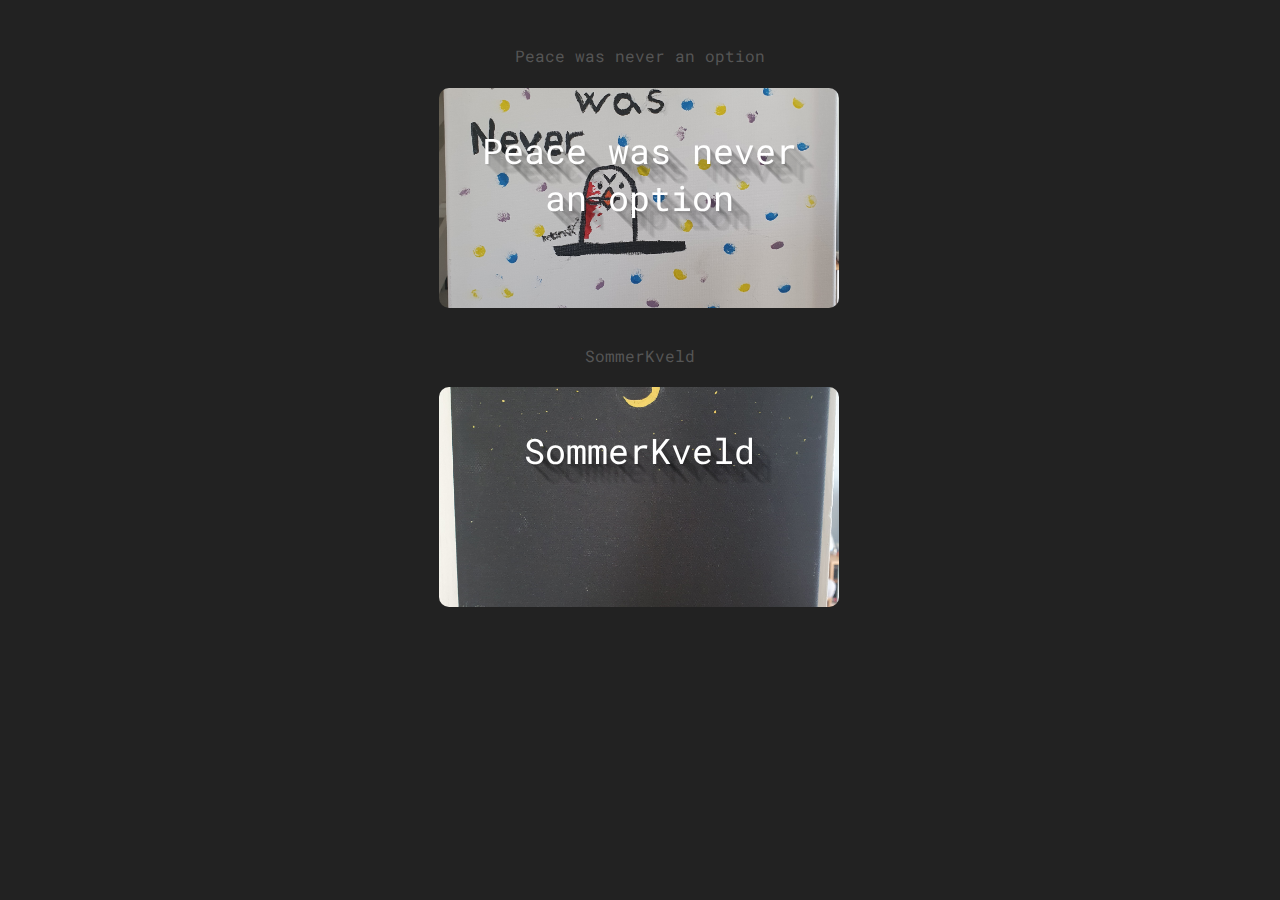
==== index.html @ 7970b5cd "chrome commit" ====
<!-- horizontal -->


<!DOCTYPE html>
<html lang="en">
<head>
  <meta charset="UTF-8">
  <meta name="viewport" content="width=device-width, initial-scale=1.0">
  <title>Nora's Portafolio</title>
  <link rel="stylesheet" href="styles.css">
  <script src="script.js"></script>
</head>
<h4>Peace was never an option</h4>
<body>
<div class="flip">
        <div class="front" style="background-image: url('images/peace_non_option.jpg')">
            <h1 class="text-shadow">Peace was never an option</hi>
        </div>
<div class="back">
        
        <p>Nora Ochando Flåtten
            dato 01 - 2024
            Pris 100 NOK
            Lerret 40x50 cm
            Acrylic
            </p>
            <a href="#popup" class="btn btn--white" onclick="showAlert()">Select</a>
</div>

</div>

<h4>SommerKveld</h4>
<div class="flip">
    <div class="front" style="background-image: url('images/sommerkveld.jpg')">
       <h1 class="text-shadow">SommerKveld</hi>
    </div>
    <div class="back">

       <p>Nora Ochando Flåtten
        dato 01 - 2024
        Pris 100 NOK
        Lerret 20x20 cm
        Acrylic</p>
        <a href="#popup" class="btn btn--white" onclick="showAlert()">Select</a>
    </div>
</div>


</body>
---- styles.css ----
@import url('https://fonts.googleapis.com/css?family=Roboto+Mono');

* {
  box-sizing: border-box;
  font-weight: normal;
}

body {
  color: #555;
  background: #222;
  text-align: center;
  font-family: 'Roboto Mono';
  padding: 1em;
}

h1 {
  font-size: 2.2em;
}


.flip {
    position: relative;
    >.front,
    >.back {
        display: block;
        transition-timing-function: cubic-bezier(.175, .885, .32, 1.275);
        transition-duration: .5s;
        transition-property: transform, opacity;
    }
    >.front {
        transform: rotateY(0deg);
    }
    >.back {
        position: absolute;
        opacity: 0;
        top: 0px;
        left: 0px;
        width: 100%;
        height: 100%;
        transform: rotateY(-180deg);
    }
    &:hover {
        >.front {
            transform: rotateY(180deg);
        }
        >.back {
            opacity: 1;
            transform: rotateY(0deg);
        }
    }
    &.flip-vertical {
        >.back {
            transform: rotateX(-180deg);
        }
        &:hover {
            >.front {
                transform: rotateX(180deg);
            }
            >.back {
                transform: rotateX(0deg);
            }
        }
    }
}


.flip {
    position: relative;
    display: inline-block;
    margin-right: 2px;
    margin-bottom: 1em;
    width: 400px;
    >.front,
    >.back {
      display: block;
      color: white;
      width: inherit;
      background-size: cover!important;
      background-position: center!important;
      height: 220px;
      padding: 1em 2em;
      background: #313131;
      border-radius: 10px;
      p {
        font-size: 0.9125rem;
        line-height: 160%;
        color: #999;
      }
    }
}

.text-shadow {
text-shadow: 1px 1px rgba(0, 0, 0, 0.04), 2px 2px rgba(0, 0, 0, 0.04), 3px 3px rgba(0, 0, 0, 0.04), 4px 4px rgba(0, 0, 0, 0.04), 0.125rem 0.125rem rgba(0, 0, 0, 0.04), 6px 6px rgba(0, 0, 0, 0.04), 7px 7px rgba(0, 0, 0, 0.04), 8px 8px rgba(0, 0, 0, 0.04), 9px 9px rgba(0, 0, 0, 0.04), 0.3125rem 0.3125rem rgba(0, 0, 0, 0.04), 11px 11px rgba(0, 0, 0, 0.04), 12px 12px rgba(0, 0, 0, 0.04), 13px 13px rgba(0, 0, 0, 0.04), 14px 14px rgba(0, 0, 0, 0.04), 0.625rem 0.625rem rgba(0, 0, 0, 0.04), 16px 16px rgba(0, 0, 0, 0.04), 17px 17px rgba(0, 0, 0, 0.04), 18px 18px rgba(0, 0, 0, 0.04), 19px 19px rgba(0, 0, 0, 0.04), 1.25rem 1.25rem rgba(0, 0, 0, 0.04);
}
.flip-container {
    perspective: 1000px;
  }
  
  .flipper {
    width: 200px;
    height: 200px;
    position: relative;
    transform-style: preserve-3d;
    transition: transform 0.5s;
  }

  
.image {
    width: 200px;
    height: 200px;
    transition: transform 0.5s;
    transform-style: preserve-3d;
  }
  .flipped {
    transform: rotateY(180deg);
  }
  
  .flip-container:hover .flipper {
    transform: rotateY(180deg);
  }
  
  .front{
    width: 10%;
    height: 10%;

  
  }
  .back {
    width: 100%;
    height: 100%;
    position: absolute;
    backface-visibility: hidden;
  }
  
  .front {
    z-index: 2;
  }
  
  .back {
    transform: rotateY(180deg);
  }
  @keyframes flip {
    0% {
      transform: rotateY(0deg);
    }
    50% {
      transform: rotateY(90deg);
      background-image: url('back-1.jpg');
    }
    100% {
      transform: rotateY(180deg);
    }
  }

  .btn, .btn:link, .btn:visited {
    text-transform: uppercase;
    text-decoration: none;
    padding: 1.5rem 4rem;
    display: inline-block;
    border-radius: 0.5rem;
    -webkit-transition: all 0.2s;
    transition: all 0.2s;
    position: relative;
    font-size: 1.6rem;
    border: none;
    cursor: pointer;
  }
  
  .btn:hover {
    -webkit-transform: translateY(-3px);
            transform: translateY(-3px);
    -webkit-box-shadow: 0 1rem 2rem rgba(0, 0, 0, 0.2);
            box-shadow: 0 1rem 2rem rgba(0, 0, 0, 0.2);
  }
  
  .btn:hover::after {
    -webkit-transform: scaleX(1.4) scaleY(1.6);
            transform: scaleX(1.4) scaleY(1.6);
    opacity: 0;
  }
  
  .btn:active, .btn:focus {
    outline: none;
    -webkit-transform: translateY(-1px);
            transform: translateY(-1px);
    -webkit-box-shadow: 0 0.5rem 1rem rgba(0, 0, 0, 0.2);
            box-shadow: 0 0.5rem 1rem rgba(0, 0, 0, 0.2);
  }
  
  .btn--white {
    background-color: #fff;
    color: #777;
  }
  
  .btn--white::after {
    background-color: #fff;
  }
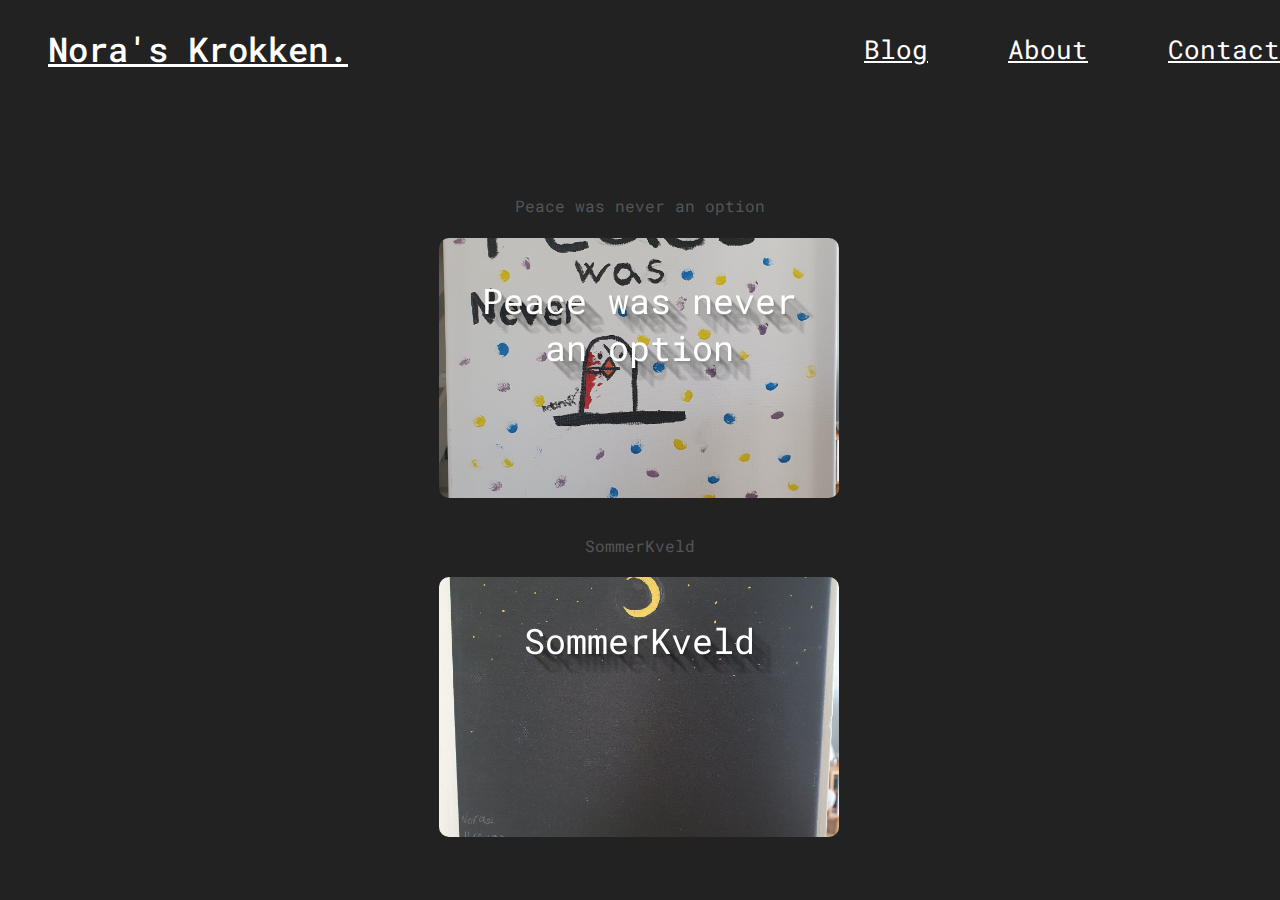
==== commit 99ff03ab: "shop" ====
--- a/index.html
+++ b/index.html
@@ -1,49 +1,67 @@
-<!-- horizontal -->
-
-
-<!DOCTYPE html>
-<html lang="en">
-<head>
-  <meta charset="UTF-8">
-  <meta name="viewport" content="width=device-width, initial-scale=1.0">
-  <title>Nora's Portafolio</title>
-  <link rel="stylesheet" href="styles.css">
-  <script src="script.js"></script>
-</head>
-<h4>Peace was never an option</h4>
-<body>
-<div class="flip">
-        <div class="front" style="background-image: url('images/peace_non_option.jpg')">
-            <h1 class="text-shadow">Peace was never an option</hi>
-        </div>
-<div class="back">
-        
-        <p>Nora Ochando Flåtten
-            dato 01 - 2024
-            Pris 100 NOK
-            Lerret 40x50 cm
-            Acrylic
-            </p>
-            <a href="#popup" class="btn btn--white" onclick="showAlert()">Select</a>
-</div>
-
-</div>
-
-<h4>SommerKveld</h4>
-<div class="flip">
-    <div class="front" style="background-image: url('images/sommerkveld.jpg')">
-       <h1 class="text-shadow">SommerKveld</hi>
-    </div>
-    <div class="back">
-
-       <p>Nora Ochando Flåtten
-        dato 01 - 2024
-        Pris 100 NOK
-        Lerret 20x20 cm
-        Acrylic</p>
-        <a href="#popup" class="btn btn--white" onclick="showAlert()">Select</a>
-    </div>
-</div>
-
-
+<!-- horizontal -->
+
+
+<!DOCTYPE html>
+<html lang="en">
+<head>
+  <meta charset="UTF-8">
+  <meta name="viewport" content="width=device-width, initial-scale=1.0">
+  <title>Nora's Portafolio</title>
+  <link rel="stylesheet" href="styles.css">
+  <script src="script.js"></script>
+  <nav class="navbar">
+    <a href="#" class="nav-logo">Nora's Krokken.</a>
+    <ul class="nav-menu">
+        <li class="nav-item">
+            <a href="#" class="nav-link">Blog</a>
+        </li>
+        <li class="nav-item">
+            <a href="#" class="nav-link">About</a>
+        </li>
+        <li class="nav-item">
+            <a href="#" class="nav-link">Contact</a>
+        </li>
+    </ul>
+    <div class="hamburger">
+        <span class="bar"></span>
+        <span class="bar"></span>
+        <span class="bar"></span>
+    </div>
+</nav>
+<script>"scripts/hamburguer.js"</script>
+</head>
+
+<body>
+<div class="operas">
+<h4>Peace was never an option</h4>
+<div class="flip">
+        <div class="front" style="background-image: url('images/peace_non_option.jpg')">
+            <h1 class="text-shadow">Peace was never an option</hi>
+        </div>
+<div class="back">
+        
+        <p id="title">Peace was never an option</p>
+        <p> dato 01 - 2024</p>
+        <p Pris id="price">100 NOK</p>
+        <p> Acrylic - Lerret 40x50 cm </p>
+        <a href="#popup" class="btn btn--white" onclick="addToCart()">Select</a>
+        
+</div>
+</div>
+<h4>SommerKveld</h4>
+<div class="flip">
+    <div class="front" style="background-image: url('images/sommerkveld.jpg')">
+       <h1 class="text-shadow">SommerKveld</hi>
+    </div>
+    <div class="back">
+
+        <p id="title">SommerKveld</p>
+        <p> dato 01 - 2024</p>
+        <p id="price">100 NOK </p>
+        <p> Acrylic - Lerret 20x20 cm</p>
+        <a href="#popup" class="btn btn--white" onclick="addToCart()">Select</a>
+    </div>
+</div>
+</div>
+
 </body>--- a/styles.css
+++ b/styles.css
@@ -1,198 +1,308 @@
-@import url('https://fonts.googleapis.com/css?family=Roboto+Mono');
-
-* {
-  box-sizing: border-box;
-  font-weight: normal;
-}
-
-body {
-  color: #555;
-  background: #222;
-  text-align: center;
-  font-family: 'Roboto Mono';
-  padding: 1em;
-}
-
-h1 {
-  font-size: 2.2em;
-}
-
-
-.flip {
-    position: relative;
-    >.front,
-    >.back {
-        display: block;
-        transition-timing-function: cubic-bezier(.175, .885, .32, 1.275);
-        transition-duration: .5s;
-        transition-property: transform, opacity;
-    }
-    >.front {
-        transform: rotateY(0deg);
-    }
-    >.back {
-        position: absolute;
-        opacity: 0;
-        top: 0px;
-        left: 0px;
-        width: 100%;
-        height: 100%;
-        transform: rotateY(-180deg);
-    }
-    &:hover {
-        >.front {
-            transform: rotateY(180deg);
-        }
-        >.back {
-            opacity: 1;
-            transform: rotateY(0deg);
-        }
-    }
-    &.flip-vertical {
-        >.back {
-            transform: rotateX(-180deg);
-        }
-        &:hover {
-            >.front {
-                transform: rotateX(180deg);
-            }
-            >.back {
-                transform: rotateX(0deg);
-            }
-        }
-    }
-}
-
-
-.flip {
-    position: relative;
-    display: inline-block;
-    margin-right: 2px;
-    margin-bottom: 1em;
-    width: 400px;
-    >.front,
-    >.back {
-      display: block;
-      color: white;
-      width: inherit;
-      background-size: cover!important;
-      background-position: center!important;
-      height: 220px;
-      padding: 1em 2em;
-      background: #313131;
-      border-radius: 10px;
-      p {
-        font-size: 0.9125rem;
-        line-height: 160%;
-        color: #999;
-      }
-    }
-}
-
-.text-shadow {
-text-shadow: 1px 1px rgba(0, 0, 0, 0.04), 2px 2px rgba(0, 0, 0, 0.04), 3px 3px rgba(0, 0, 0, 0.04), 4px 4px rgba(0, 0, 0, 0.04), 0.125rem 0.125rem rgba(0, 0, 0, 0.04), 6px 6px rgba(0, 0, 0, 0.04), 7px 7px rgba(0, 0, 0, 0.04), 8px 8px rgba(0, 0, 0, 0.04), 9px 9px rgba(0, 0, 0, 0.04), 0.3125rem 0.3125rem rgba(0, 0, 0, 0.04), 11px 11px rgba(0, 0, 0, 0.04), 12px 12px rgba(0, 0, 0, 0.04), 13px 13px rgba(0, 0, 0, 0.04), 14px 14px rgba(0, 0, 0, 0.04), 0.625rem 0.625rem rgba(0, 0, 0, 0.04), 16px 16px rgba(0, 0, 0, 0.04), 17px 17px rgba(0, 0, 0, 0.04), 18px 18px rgba(0, 0, 0, 0.04), 19px 19px rgba(0, 0, 0, 0.04), 1.25rem 1.25rem rgba(0, 0, 0, 0.04);
-}
-.flip-container {
-    perspective: 1000px;
-  }
-  
-  .flipper {
-    width: 200px;
-    height: 200px;
-    position: relative;
-    transform-style: preserve-3d;
-    transition: transform 0.5s;
-  }
-
-  
-.image {
-    width: 200px;
-    height: 200px;
-    transition: transform 0.5s;
-    transform-style: preserve-3d;
-  }
-  .flipped {
-    transform: rotateY(180deg);
-  }
-  
-  .flip-container:hover .flipper {
-    transform: rotateY(180deg);
-  }
-  
-  .front{
-    width: 10%;
-    height: 10%;
-
-  
-  }
-  .back {
-    width: 100%;
-    height: 100%;
-    position: absolute;
-    backface-visibility: hidden;
-  }
-  
-  .front {
-    z-index: 2;
-  }
-  
-  .back {
-    transform: rotateY(180deg);
-  }
-  @keyframes flip {
-    0% {
-      transform: rotateY(0deg);
-    }
-    50% {
-      transform: rotateY(90deg);
-      background-image: url('back-1.jpg');
-    }
-    100% {
-      transform: rotateY(180deg);
-    }
-  }
-
-  .btn, .btn:link, .btn:visited {
-    text-transform: uppercase;
-    text-decoration: none;
-    padding: 1.5rem 4rem;
-    display: inline-block;
-    border-radius: 0.5rem;
-    -webkit-transition: all 0.2s;
-    transition: all 0.2s;
-    position: relative;
-    font-size: 1.6rem;
-    border: none;
-    cursor: pointer;
-  }
-  
-  .btn:hover {
-    -webkit-transform: translateY(-3px);
-            transform: translateY(-3px);
-    -webkit-box-shadow: 0 1rem 2rem rgba(0, 0, 0, 0.2);
-            box-shadow: 0 1rem 2rem rgba(0, 0, 0, 0.2);
-  }
-  
-  .btn:hover::after {
-    -webkit-transform: scaleX(1.4) scaleY(1.6);
-            transform: scaleX(1.4) scaleY(1.6);
-    opacity: 0;
-  }
-  
-  .btn:active, .btn:focus {
-    outline: none;
-    -webkit-transform: translateY(-1px);
-            transform: translateY(-1px);
-    -webkit-box-shadow: 0 0.5rem 1rem rgba(0, 0, 0, 0.2);
-            box-shadow: 0 0.5rem 1rem rgba(0, 0, 0, 0.2);
-  }
-  
-  .btn--white {
-    background-color: #fff;
-    color: #777;
-  }
-  
-  .btn--white::after {
-    background-color: #fff;
-  }
-  +@import url('https://fonts.googleapis.com/css?family=Roboto+Mono');
+
+* {
+  box-sizing: border-box;
+  font-weight: normal;
+}
+
+body {
+  color: #555;
+  background: #222;
+  text-align: center;
+  font-family: 'Roboto Mono';
+  padding: 1em;
+}
+
+h1 {
+  font-size: 2.2em;
+}
+
+.operas{
+  padding-top: 150px;
+}
+
+.flip {
+    position: relative;
+    >.front,
+    >.back {
+        display: block;
+        transition-timing-function: cubic-bezier(.175, .885, .32, 1.275);
+        transition-duration: .5s;
+        transition-property: transform, opacity;
+    }
+    >.front {
+        transform: rotateY(0deg);
+    }
+    >.back {
+        position: absolute;
+        opacity: 0;
+        top: 0px;
+        left: 0px;
+        width: 100%;
+        height: 100%;
+        transform: rotateY(-180deg);
+        line-height: 0.1;
+    }
+    &:hover {
+        >.front {
+            transform: rotateY(180deg);
+        }
+        >.back {
+            opacity: 1;
+            transform: rotateY(0deg);
+        }
+    }
+    &.flip-vertical {
+        >.back {
+            transform: rotateX(-180deg);
+        }
+        &:hover {
+            >.front {
+                transform: rotateX(180deg);
+            }
+            >.back {
+                transform: rotateX(0deg);
+            }
+        }
+    }
+}
+
+
+.flip {
+    position: relative;
+    display: inline-block;
+    margin-right: 2px;
+    margin-bottom: 1em;
+    width: 400px;
+    >.front,
+    >.back {
+      display: block;
+      color: white;
+      width: inherit;
+      background-size: cover!important;
+      background-position: center!important;
+      height: 260px;
+      padding: 1em 2em;
+      background: #313131;
+    
+      border-radius: 10px;
+      p {
+        font-size: 0.9125rem;
+        line-height: 120%;
+        color: #999;
+      }
+    }
+}
+
+.text-shadow {
+text-shadow: 1px 1px rgba(0, 0, 0, 0.04), 2px 2px rgba(0, 0, 0, 0.04), 3px 3px rgba(0, 0, 0, 0.04), 4px 4px rgba(0, 0, 0, 0.04), 0.125rem 0.125rem rgba(0, 0, 0, 0.04), 6px 6px rgba(0, 0, 0, 0.04), 7px 7px rgba(0, 0, 0, 0.04), 8px 8px rgba(0, 0, 0, 0.04), 9px 9px rgba(0, 0, 0, 0.04), 0.3125rem 0.3125rem rgba(0, 0, 0, 0.04), 11px 11px rgba(0, 0, 0, 0.04), 12px 12px rgba(0, 0, 0, 0.04), 13px 13px rgba(0, 0, 0, 0.04), 14px 14px rgba(0, 0, 0, 0.04), 0.625rem 0.625rem rgba(0, 0, 0, 0.04), 16px 16px rgba(0, 0, 0, 0.04), 17px 17px rgba(0, 0, 0, 0.04), 18px 18px rgba(0, 0, 0, 0.04), 19px 19px rgba(0, 0, 0, 0.04), 1.25rem 1.25rem rgba(0, 0, 0, 0.04);
+}
+.flip-container {
+    perspective: 1000px;
+  }
+  
+  .flipper {
+    width: 200px;
+    height: 200px;
+    position: relative;
+    transform-style: preserve-3d;
+    transition: transform 0.5s;
+  }
+
+  
+.image {
+    width: 200px;
+    height: 200px;
+    transition: transform 0.5s;
+    transform-style: preserve-3d;
+  }
+  .flipped {
+    transform: rotateY(180deg);
+    
+  }
+  
+  .flip-container:hover .flipper {
+    transform: rotateY(180deg);
+  }
+  
+  .front{
+    width: 10%;
+    height: 10%;
+  /*    this move the letters in peace was never an option   */
+
+  
+  }
+  .back {
+    width: 100%;
+    height: 100%;
+    position: absolute;
+    backface-visibility: hidden;
+    
+  }
+  
+  .front {
+    z-index: 2;
+  }
+  
+  .back {
+    transform: rotateY(180deg);
+  }
+  @keyframes flip {
+    0% {
+      transform: rotateY(0deg);
+    }
+    50% {
+      transform: rotateY(90deg);
+      background-image: url('back-1.jpg');
+    }
+    100% {
+      transform: rotateY(180deg);
+    }
+  }
+
+  .btn, .btn:link, .btn:visited {
+    text-transform: uppercase;
+    text-decoration: none;
+    padding: 1.5rem 4rem;
+    display: inline-block;
+    border-radius: 0.5rem;
+    -webkit-transition: all 0.2s;
+    transition: all 0.2s;
+    position: relative;
+    font-size: 1.6rem;
+    border: none;
+    cursor: pointer;
+  }
+  
+  .btn:hover {
+    -webkit-transform: translateY(-3px);
+            transform: translateY(-3px);
+    -webkit-box-shadow: 0 1rem 2rem rgba(0, 0, 0, 0.2);
+            box-shadow: 0 1rem 2rem rgba(0, 0, 0, 0.2);
+  }
+  
+  .btn:hover::after {
+    -webkit-transform: scaleX(1.4) scaleY(1.6);
+            transform: scaleX(1.4) scaleY(1.6);
+    opacity: 0;
+  }
+  
+  .btn:active, .btn:focus {
+    outline: none;
+    -webkit-transform: translateY(-1px);
+            transform: translateY(-1px);
+    -webkit-box-shadow: 0 0.5rem 1rem rgba(0, 0, 0, 0.2);
+            box-shadow: 0 0.5rem 1rem rgba(0, 0, 0, 0.2);
+  }
+  
+  .btn--white {
+    background-color: #fff;
+    color: #777;
+  }
+  
+  .btn--white::after {
+    background-color: #fff;
+  }
+
+  /***** Page header navigation ************/
+  /***** Hamburger Menu      **************/
+  .navbar {
+    display: flex;
+    justify-content: space-between;
+    align-items: center;
+    padding: 1rem 1.5rem;
+    height: 50px;
+    background: #222;
+    position: fixed;
+    width: 100%;
+    z-index: 99;
+}
+
+.hamburger {
+    display: none;
+    
+}
+
+.bar {
+    display: block;
+    width: 25px;
+    height: 3px;
+    margin: 5px auto;
+    -webkit-transition: all 0.3s ease-in-out;
+    transition: all 0.3s ease-in-out;
+    background-color:  #E2E8F0;
+}
+
+.nav-menu {
+  display: flex;
+  justify-content: space-between;
+  align-items: center;
+}
+
+.nav-item {
+  margin-left: 5rem;
+  list-style-type: none;
+}
+
+.nav-link{
+  font-size: 1.6rem;
+  font-weight: 400;
+  color: #FFFFFF;
+}
+
+.nav-link:hover{
+  color: #FFFFFF;
+}
+
+.nav-logo {
+  font-size: 2.1rem;
+  font-weight: 500;
+  color: #FFFFFF;
+}
+
+@media only screen and (max-width: 768px) {
+  .nav-menu {
+      position: fixed;
+      left: -100%;
+      top: 5rem;
+      flex-direction: column;
+      background-color: #fff;
+      width: 100%;
+      border-radius: 10px;
+      text-align: center;
+      transition: 0.3s;
+      box-shadow:
+          0 10px 27px rgba(0, 0, 0, 0.05);
+  }
+
+  .nav-menu.active {
+      left: 0;
+  }
+
+  .nav-item {
+      margin: 2.5rem 0;
+      list-style-type: none;
+  }
+
+  .hamburger {
+      display: block;
+      cursor: pointer;
+
+  }
+
+  .hamburger.active .bar:nth-child(2) {
+      opacity: 0;
+
+  }
+
+  .hamburger.active .bar:nth-child(1) {
+      transform: translateY(8px) rotate(45deg);
+
+  }
+
+  .hamburger.active .bar:nth-child(3) {
+      transform: translateY(-8px) rotate(-45deg);
+
+  }
+
+}
